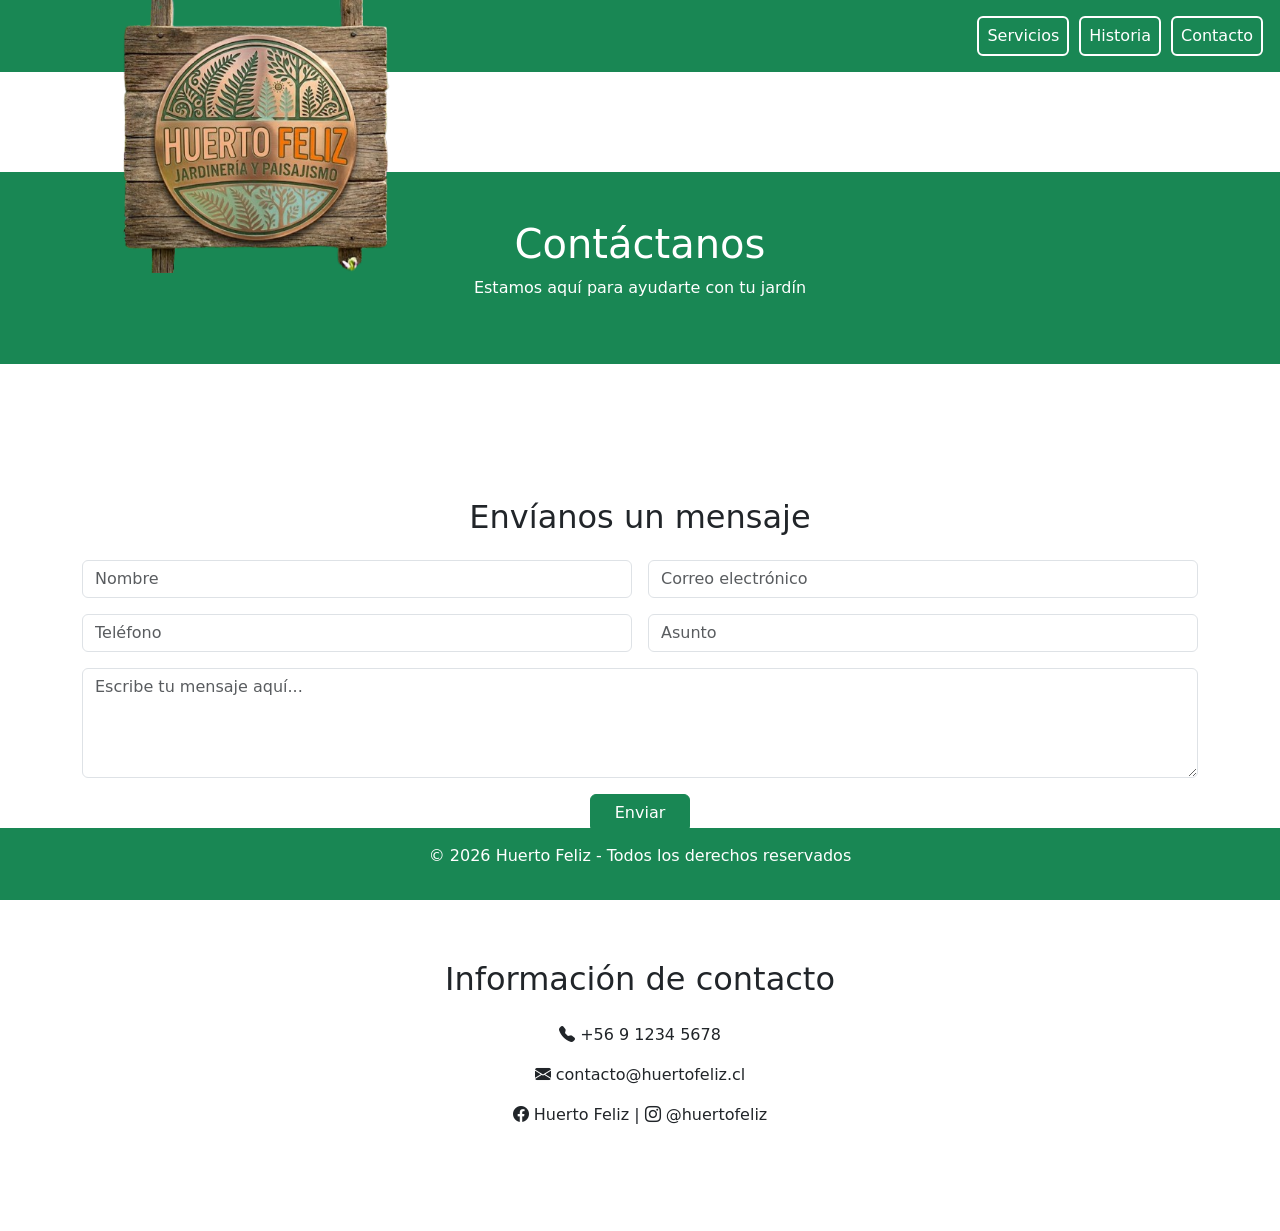
==== contacto.html @ 346ed5e3 "Servicios y contacto completados, completando historia.html" ====
<!DOCTYPE html>
<html lang="es">
<head>
  <meta charset="UTF-8">
  <meta name="viewport" content="width=device-width, initial-scale=1">
  <title>Contacto - Huerto Feliz</title>
  <link href="https://cdn.jsdelivr.net/npm/bootstrap@5.3.3/dist/css/bootstrap.min.css" rel="stylesheet">
  <link rel="stylesheet" href="/css/styles.css">
</head>
<body>
      <nav class="navbar navbar-expand-lg navbar-dark bg-success py-3">
    <div class="container-fluid">
      <a class="navbar-brand" href="index.html"></a>
      <button class="navbar-toggler" type="button" data-bs-toggle="collapse" data-bs-target="#navbarNav">
        <span class="navbar-toggler-icon"></span>
      </button>
      <div class="collapse navbar-collapse" id="navbarNav">
        <ul class="navbar-nav ms-auto">
          <li class="nav-item"><a class="nav-link" href="servicios.html">Servicios</a></li>
          <li class="nav-item"><a class="nav-link" href="historia.html">Historia</a></li>
          <li class="nav-item"><a class="nav-link active" href="contacto.html">Contacto</a></li>
        </ul>
      </div>
    </div>
  </nav>

    <header class="text-center text-white bg-success py-5">
    <h1>Contáctanos</h1>
    <p>Estamos aquí para ayudarte con tu jardín</p>
  </header>

  <section class="container my-3">
    <div class="logo">
        <a href="index.html">
            <img src="imgs/logo.png" alt="Huerto Feliz">
        </a>
  </div>
  </section>

    <section class="container my-5">
    <h2 class="text-center mb-4">Envíanos un mensaje</h2>
    <form class="row g-3">
      <div class="col-md-6">
        <input type="text" class="form-control" placeholder="Nombre" required>
      </div>
      <div class="col-md-6">
        <input type="email" class="form-control" placeholder="Correo electrónico" required>
      </div>
      <div class="col-md-6">
        <input type="tel" class="form-control" placeholder="Teléfono">
      </div>
      <div class="col-md-6">
        <input type="text" class="form-control" placeholder="Asunto">
      </div>
      <div class="col-12">
        <textarea class="form-control" rows="4" placeholder="Escribe tu mensaje aquí..." required></textarea>
      </div>
      <div class="col-12 text-center">
        <button type="submit" class="btn btn-success px-4">Enviar</button>
      </div>
    </form>
  </section>

  <section class="container text-center my-5">
    <h2 class="mb-4">Información de contacto</h2>
    <p><i class="bi bi-telephone-fill"></i> +56 9 1234 5678</p>
    <p><i class="bi bi-envelope-fill"></i> contacto@huertofeliz.cl</p>
    <p><i class="bi bi-facebook"></i> Huerto Feliz | <i class="bi bi-instagram"></i> @huertofeliz</p>
  </section>
  
  <footer class="bg-success text-white text-center py-3 fixed-bottom">
    <p>&copy; 2026 Huerto Feliz - Todos los derechos reservados</p>
  </footer>

  <script src="https://cdn.jsdelivr.net/npm/bootstrap@5.3.3/dist/js/bootstrap.bundle.min.js"></script>
  <link rel="stylesheet" href="https://cdn.jsdelivr.net/npm/bootstrap-icons@1.11.3/font/bootstrap-icons.css">
</body>
</html>
---- css/styles.css ----
.navbar .nav-link {
    border: 2px solid #fff;
    border-radius: 6px;
    padding: 6px 12px;
    color: #fff;
    margin: 0 5px;
}

.navbar .nav-link:hover {
    background-color: #fff;
    color: #006d6f;
}

header {
    margin-top: 100px;
    margin-bottom: -50px;
}

.logo {
    transform: translateX(-50);
    position: fixed;
    top: 0;
    left: 5px;
    z-index: 9999;
}

.logo img {
    width: 500px;
}

.background {
    background-image: url(background.png);
    background-size: cover;
    background-position: center;
    position: fixed;
    background-repeat: no-repeat;
    top: 0; left: 0;
    width: 100%; height: 100%;
    z-index: -1;
}

.referencia-1 {
    margin: 30px auto;
    max-width:600px; 
    height:auto;
}

.referencia-1 img {
    width: 500px;
}

.descripcion {  
    padding: 20px;
    margin-bottom: 10px auto;
    border-radius: 12px;
    max-width: 600px;
    color: #fff;
    box-shadow: 0 4px 10px rgba(0,0,0,0.3);
    background-color: #6E6E6E;
}

.solicitud {
    margin-bottom: 100px;
    margin: 15px 0;
    display: inline-block;
    color: #fff;
    font-size: 1.5rem;
    border-radius: 8px;
    transition: 0.3s;
}

.ubicacion {
    position: fixed;
    bottom: 80px;
    left: 50px;
    z-index: 9999;
    box-shadow: 1000;
    border-radius: 8px;
    overflow: hidden;
    padding: 20px;
    margin: 60px auto;
    border-radius: 12px;
    max-width: 600px;
    text-align: center;
    color: #fff;
    box-shadow: 0 4px 10px rgba(0,0,0,0.3);
    background-color: #6E6E6E;
}

.reseñas {
      padding: 20px;
      margin: 30px auto;
      border-radius: 12px;
      max-width: 600px;
      color: #fff;
      box-shadow: 0 4px 10px rgba(0,0,0,0.3);
      background-color: #6E6E6E;
}

section {
  max-width: 600px;
  padding: 40px 20px;
  border-radius: 12px;
  position: relative;
}
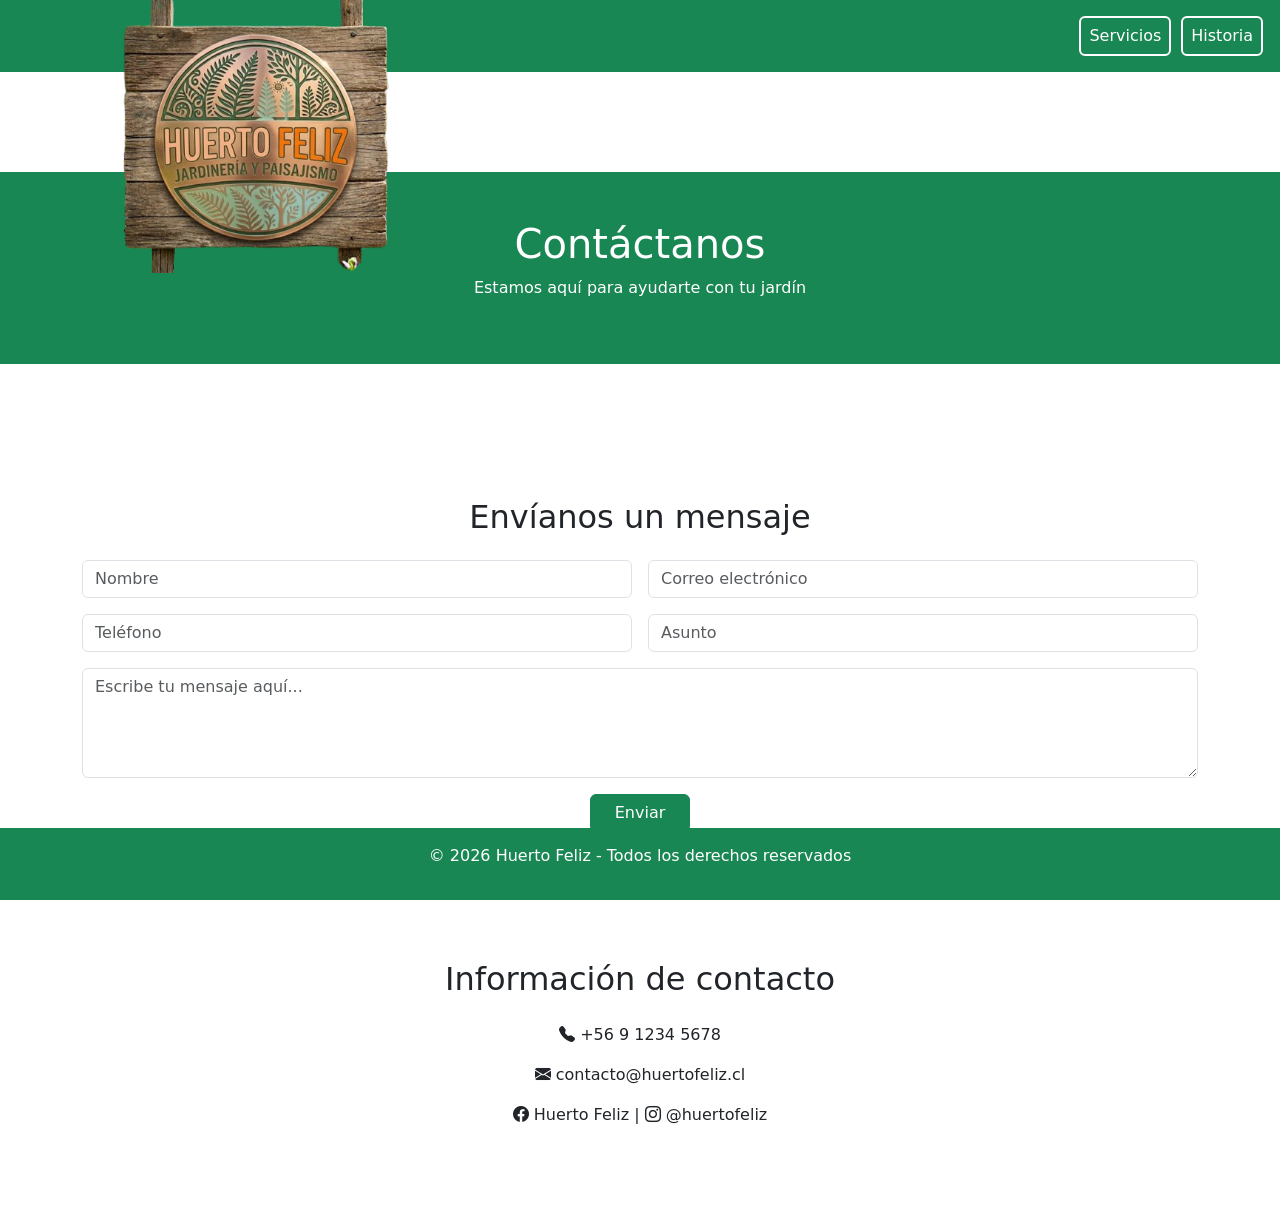
==== commit f31dabac: "Resultado Final" ====
--- a/contacto.html
+++ b/contacto.html
@@ -5,7 +5,7 @@
   <meta name="viewport" content="width=device-width, initial-scale=1">
   <title>Contacto - Huerto Feliz</title>
   <link href="https://cdn.jsdelivr.net/npm/bootstrap@5.3.3/dist/css/bootstrap.min.css" rel="stylesheet">
-  <link rel="stylesheet" href="/css/styles.css">
+  <link rel="stylesheet" href="css/styles.css">
 </head>
 <body>
       <nav class="navbar navbar-expand-lg navbar-dark bg-success py-3">
@@ -18,7 +18,6 @@
         <ul class="navbar-nav ms-auto">
           <li class="nav-item"><a class="nav-link" href="servicios.html">Servicios</a></li>
           <li class="nav-item"><a class="nav-link" href="historia.html">Historia</a></li>
-          <li class="nav-item"><a class="nav-link active" href="contacto.html">Contacto</a></li>
         </ul>
       </div>
     </div>
